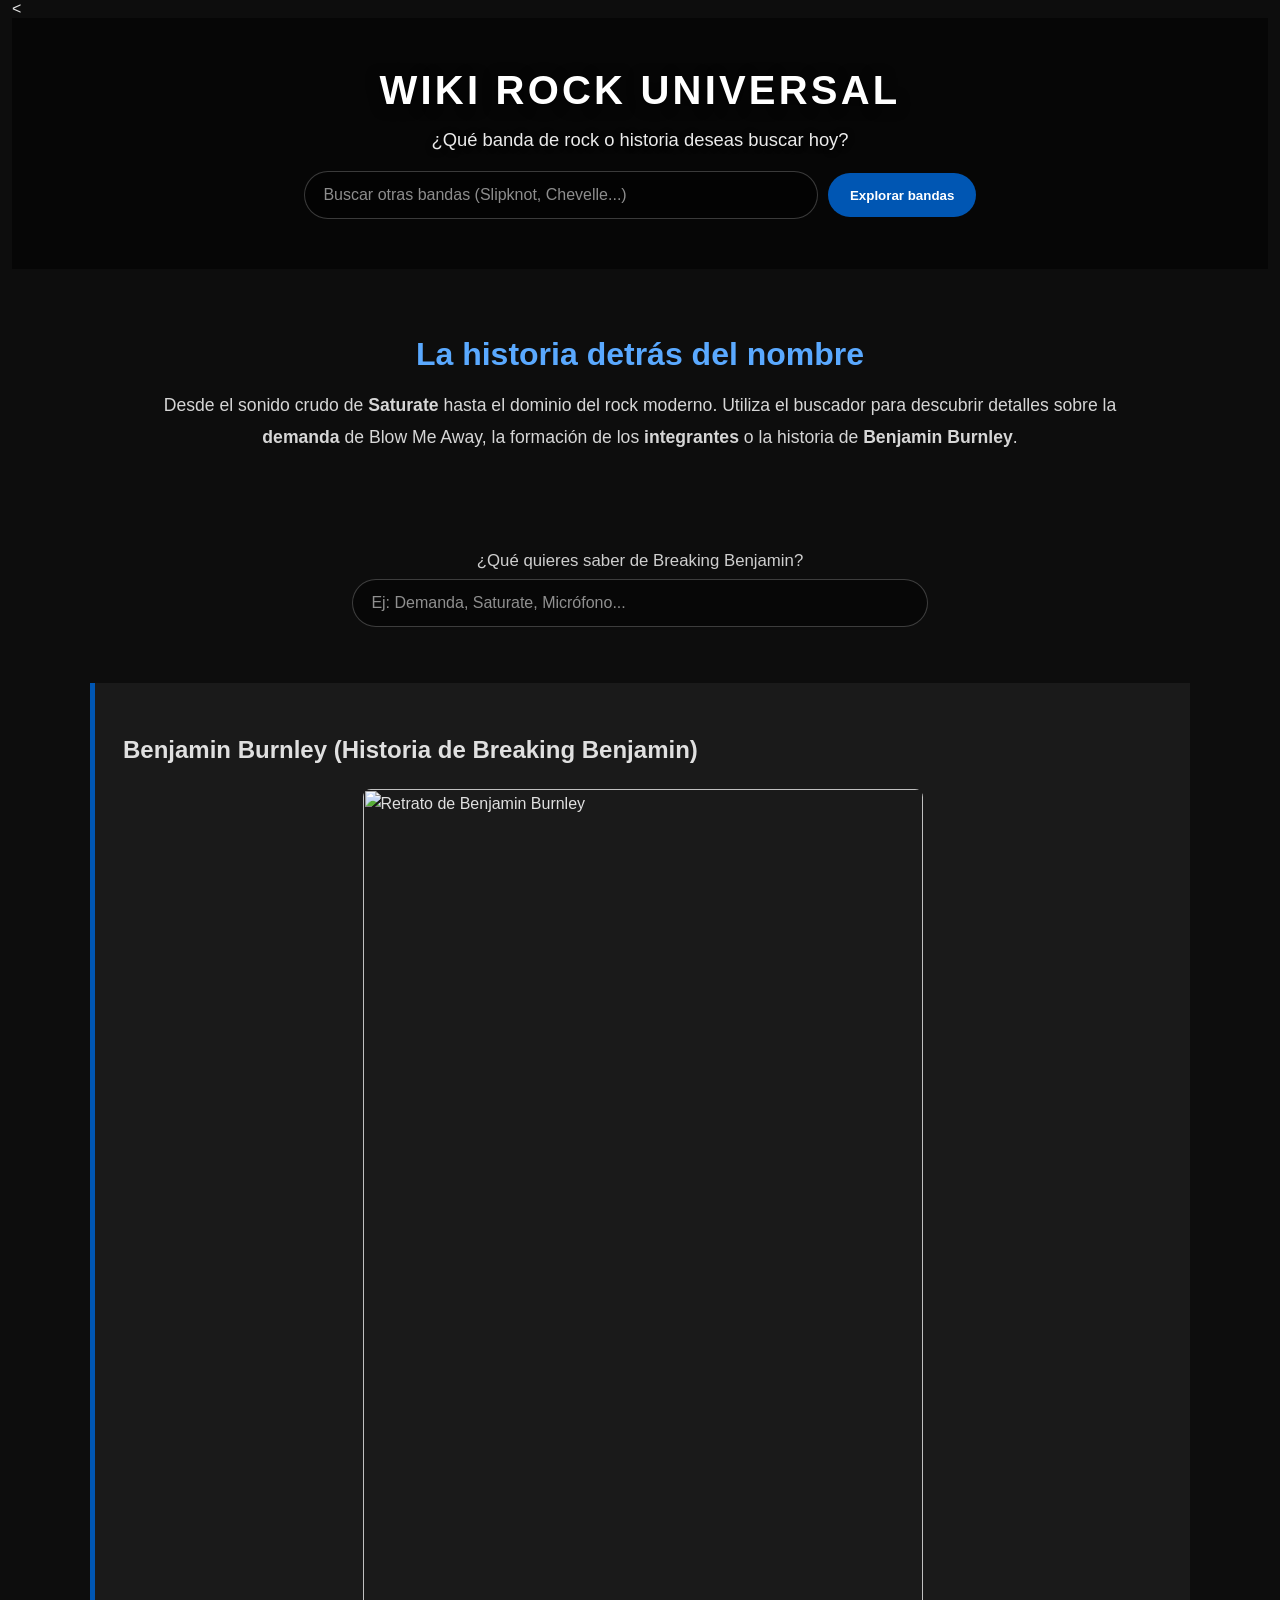
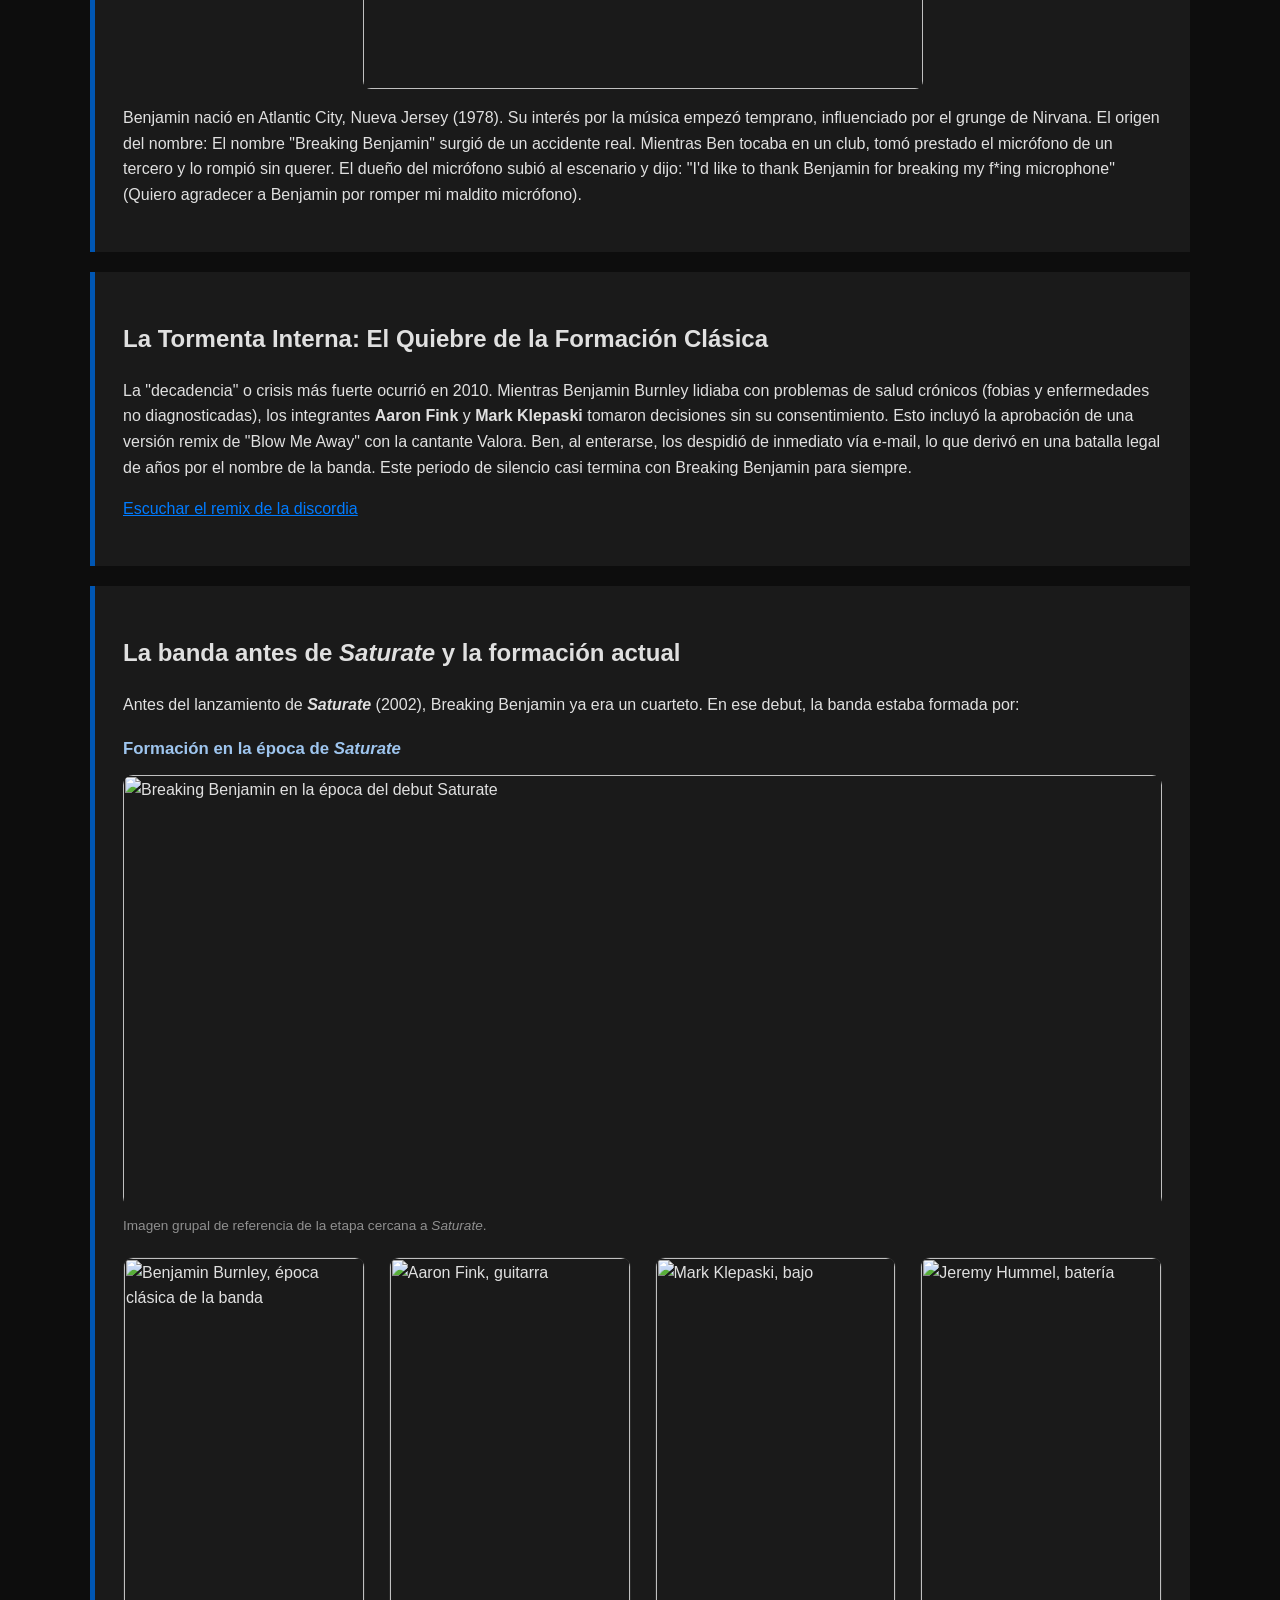
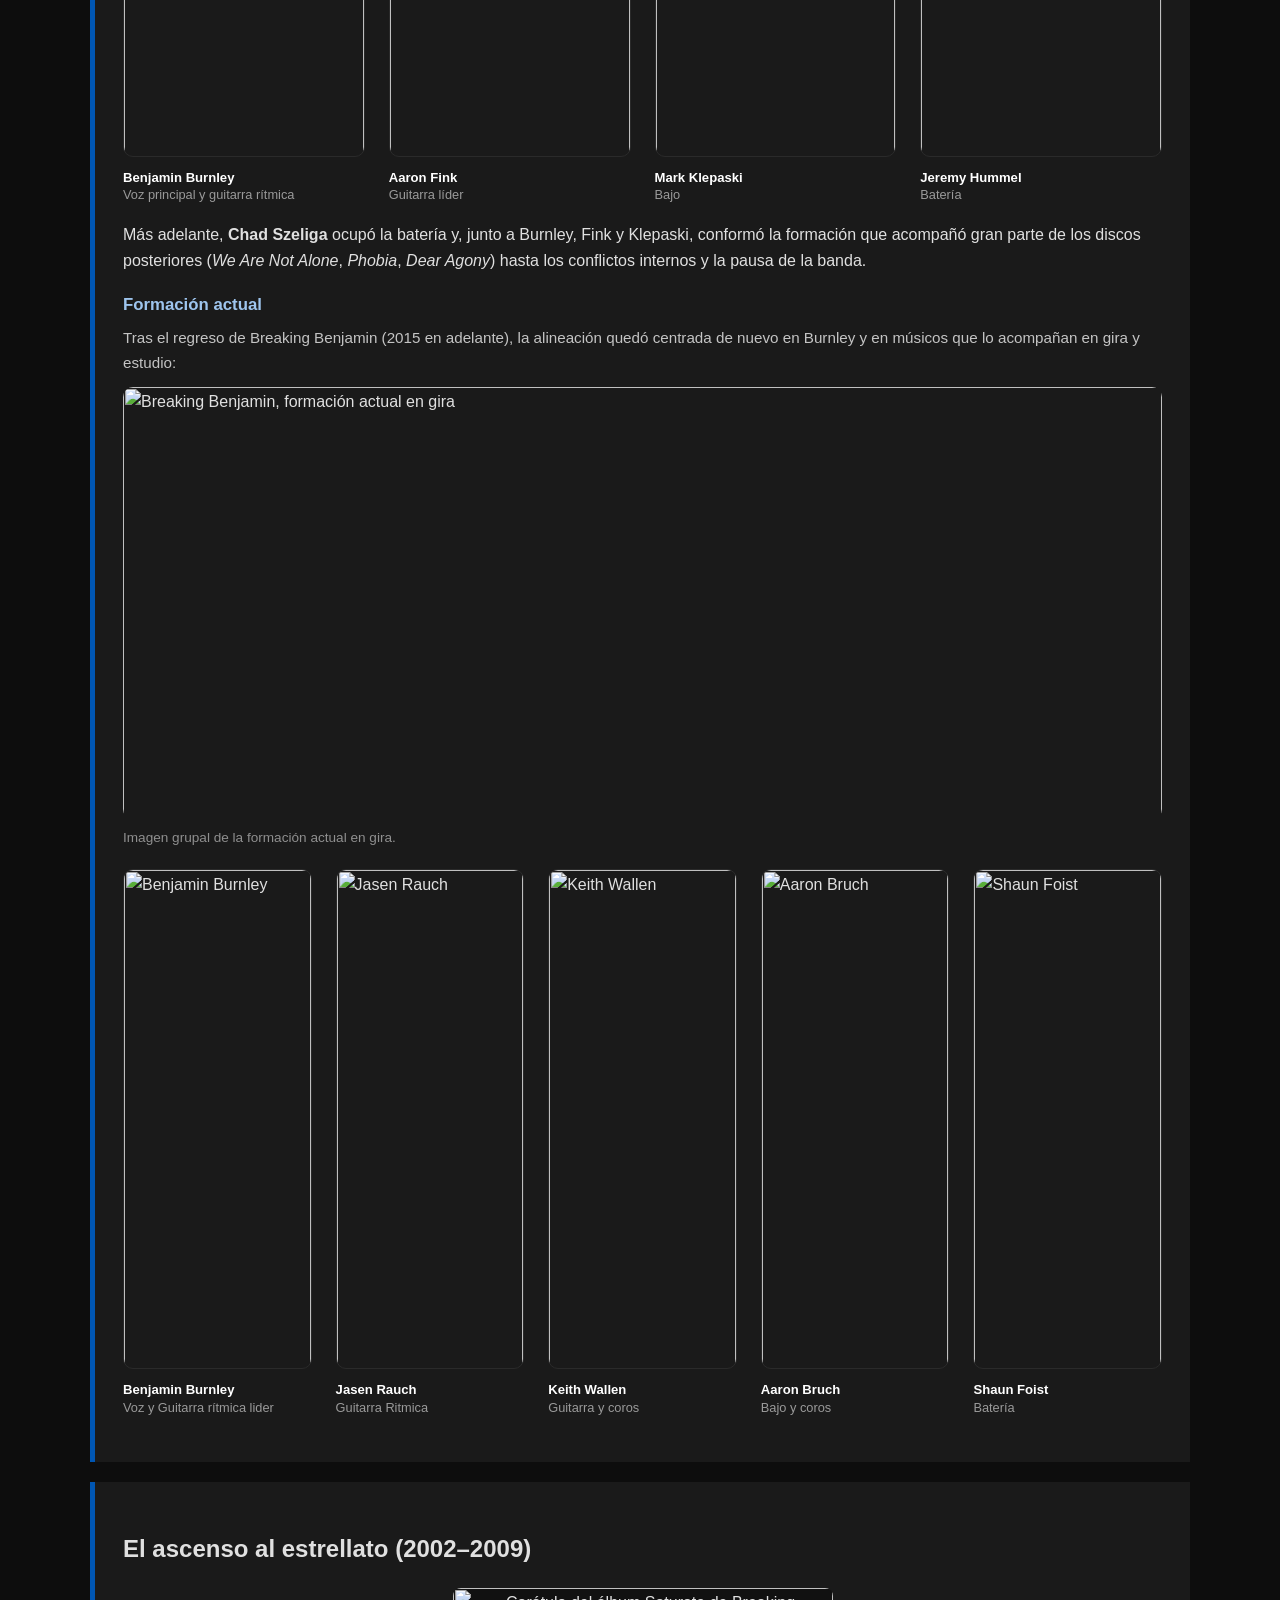
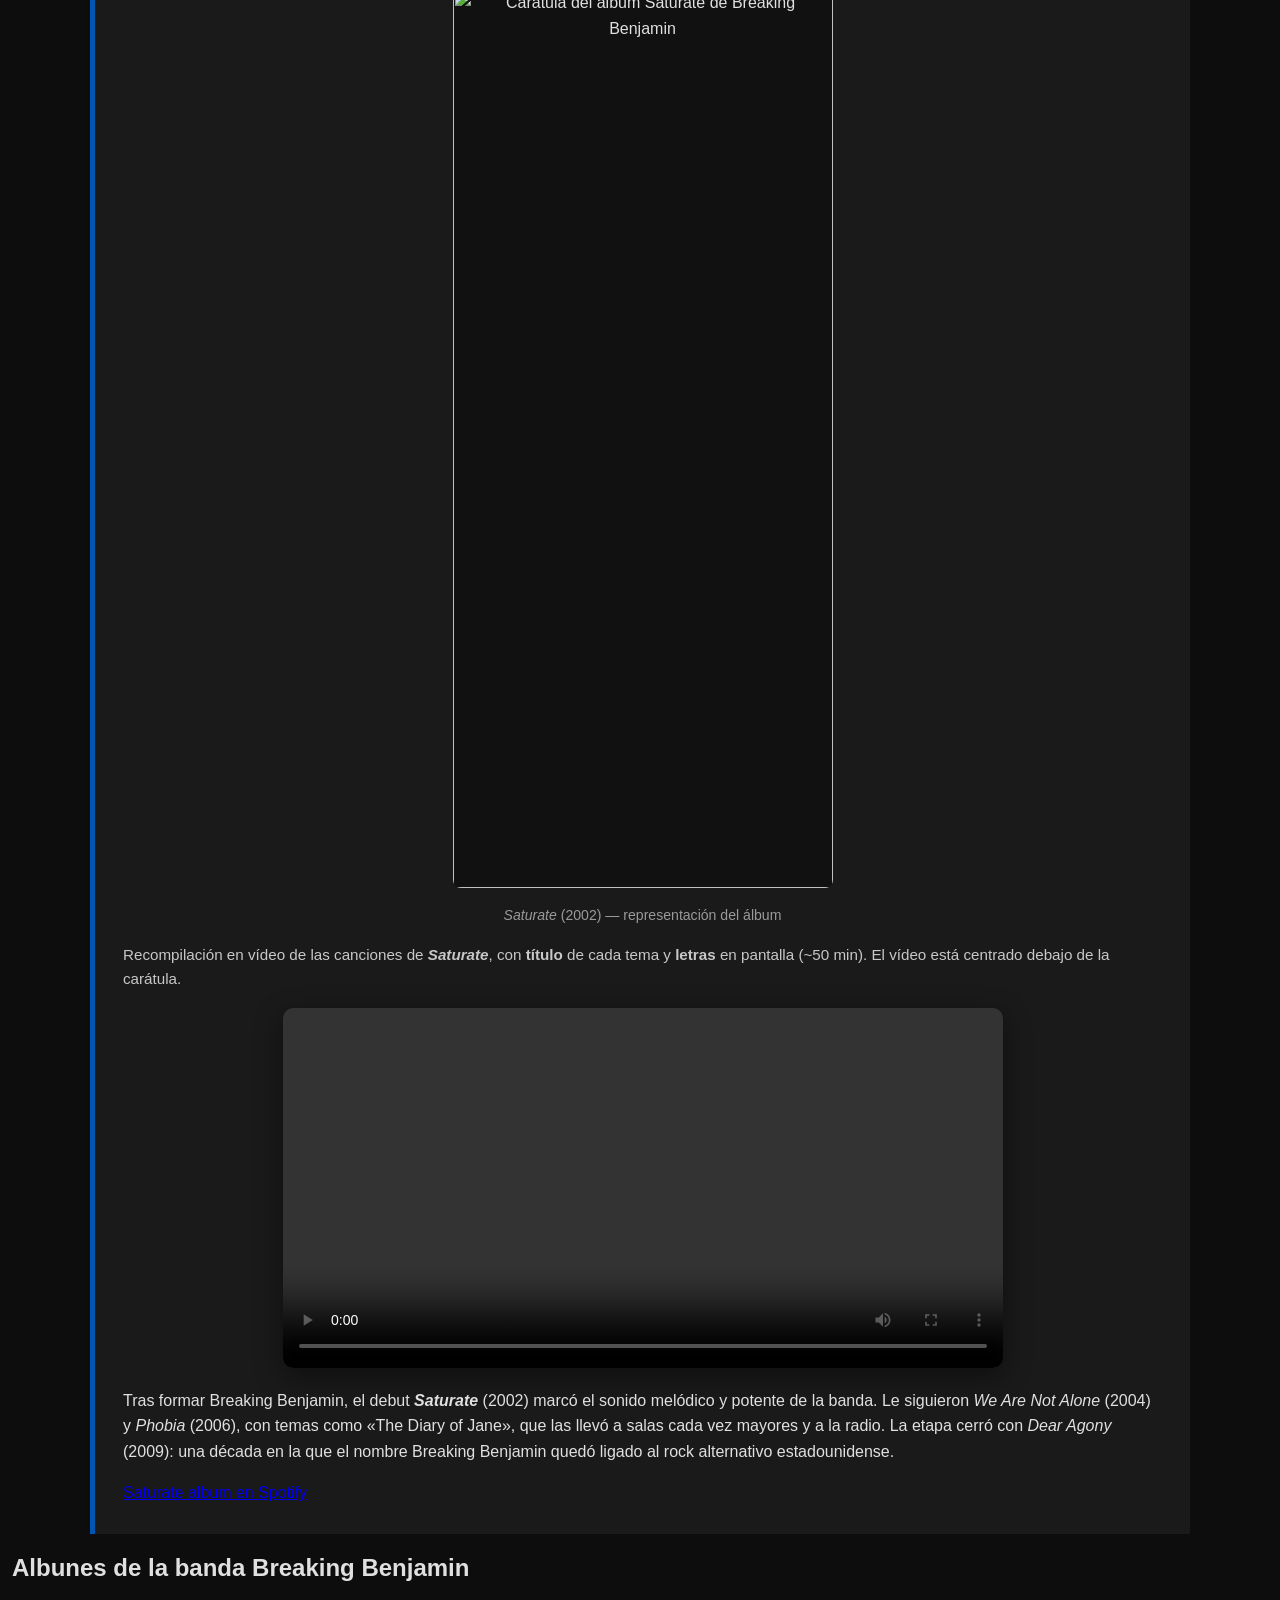
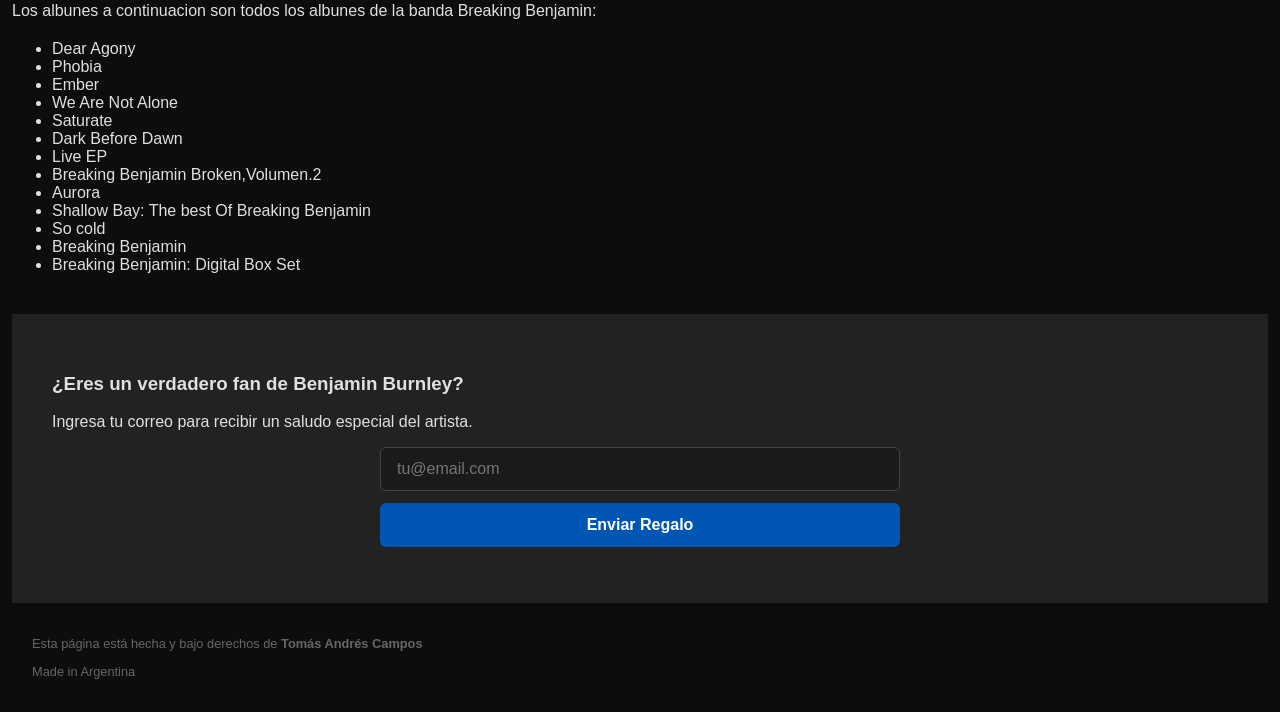
==== index.html @ 8d23ce5e "agregue un enlace a spotify para saturate album" ====
<html lang="es">
<head>
    <meta charset="UTF-8">
    <meta name="viewport" content="width=device-width, initial-scale=1.0">
    <title>Benjamin Burnley - Historia y biografía | Breaking Benjamin</title>
    <meta name="description" content="Descubre la vida, carrera y música de Benjamin Burnley, el líder de Breaking Benjamin. Biografía, álbumes y más.">
    <meta name="keywords" content="Breaking Benjamin, Benjamin Burnley, Rock, Historia, Música">
    <meta name="author" content="Tomás Andrés Campos">
    <meta property="og:title" content="Fans de Benjamin Burnley - Sitio no oficial">
    <meta property="og:description" content="Descubre la historia y música de Breaking Benjamin en este sitio hecho por fans.">
    <meta property="og:image" content="img/benjamin-burnley-epoca-clasica.jpg">
    <meta property="og:url" content="https://campostomas890-cmd.github.io/Breaking/">
    <meta property="og:type" content="website">
    <meta name="twitter:card" content="summary_large_image">
    <meta name="twitter:title" content="Benjamin Burnley Fan Site">
    <meta name="twitter:description" content="Todo sobre el líder de Breaking Benjamin.">
    <meta name="twitter:image" content="img/benjamin-burnley-epoca-clasica.jpg">
    <link rel="stylesheet" href="estilo.css">
</head>

<body>
    <
    <header class="hero-section">
        <div class="hero-content">
            <h1 class="hero-title">Wiki Rock Universal</h1>
            <p class="hero-tagline">¿Qué banda de rock o historia deseas buscar hoy?</p>
            <div class="search-box search-box--hero">
                <input type="search" id="globalSearch" placeholder="Buscar otras bandas (Slipknot, Chevelle...)" autocomplete="off">
                <button type="button" class="search-btn" id="globalSearchBtn">Explorar bandas</button>
            </div>
        </div>
    </header>

<main class="site-main">
    <div class="contenedor-principal">
        <div class="introduccion">
            <h2>La historia detrás del nombre</h2>
            <p>
            Desde el sonido crudo de <strong>Saturate</strong> hasta el dominio del rock moderno.
            Utiliza el buscador para descubrir detalles sobre la <strong>demanda</strong> de Blow Me Away,
            la formación de los <strong>integrantes</strong> o la historia de <strong>Benjamin Burnley</strong>.
            </p>
        </div>
    </div>

    <div class="contenedor-principal">
        <div class="local-search-container">
            <p class="local-search-label">¿Qué quieres saber de Breaking Benjamin?</p>
            <div class="search-box search-box--local">
                <input type="search" id="localSearch" placeholder="Ej: Demanda, Saturate, Micrófono..." autocomplete="off">
            </div>
        </div>
    </div>

    <div id="content">
        <section class="card" data-info="biografia Benjamin Burnley Funcion banda">
        <h2>Benjamin Burnley (Historia de Breaking Benjamin) </h2>
        <img src="img/benjamin-portrait.png" alt="Retrato de Benjamin Burnley" class="card-image" width="400" height="400">
        <p>Benjamin nació en Atlantic City, Nueva Jersey (1978). Su interés por la música empezó temprano, influenciado por el grunge de Nirvana.
            El origen del nombre: El nombre "Breaking Benjamin" surgió de un accidente real. Mientras Ben tocaba en un club, tomó prestado el micrófono de un tercero y lo rompió sin querer. El dueño del micrófono subió al escenario y dijo: "I'd like to thank Benjamin for breaking my f*ing microphone" (Quiero agradecer a Benjamin por romper mi maldito micrófono).</p>
    </section>

   
    <div class="Separacion_BB">
        <div class="card" data-info="decadencia problemas internos benjamin burnley despido mark klepaski aaron fink">
            <h2>La Tormenta Interna: El Quiebre de la Formación Clásica</h2>
            <p>
                La "decadencia" o crisis más fuerte ocurrió en 2010. Mientras Benjamin Burnley lidiaba con problemas de salud crónicos (fobias y enfermedades no diagnosticadas), los integrantes <strong>Aaron Fink</strong> y <strong>Mark Klepaski</strong> tomaron decisiones sin su consentimiento. 
                Esto incluyó la aprobación de una versión remix de "Blow Me Away" con la cantante Valora. Ben, al enterarse, los despidió de inmediato vía e-mail, lo que derivó en una batalla legal de años por el nombre de la banda. Este periodo de silencio casi termina con Breaking Benjamin para siempre.
            </p>
            <p>
                <a href="https://www.youtube.com/watch?v=0_n_K_n_n_I" target="_blank" style="color: #007bff; text-decoration: underline;">Escuchar el remix de la discordia</a>
            </p>
        </div>
    </div>

    <section class="card" data-info="Breaking Benjamin integrantes formacion Aaron Fink Mark Klepaski Jeremy Hummel Chad Szeliga Jasen Rauch Keith Wallen Aaron Bruch Shaun Foist banda">
        <h2>La banda antes de <em>Saturate</em> y la formación actual</h2>
        <p>Antes del lanzamiento de <strong><em>Saturate</em></strong> (2002), Breaking Benjamin ya era un cuarteto. En ese debut, la banda estaba formada por:</p>
        <div class="lineup-block">
            <h3>Formación en la época de <em>Saturate</em></h3>
            <figure class="lineup-band-photo">
                <img src="breaking-benjamin40872.jpg" alt="Breaking Benjamin en la época del debut Saturate" class="lineup-band-photo__img" width="1200" height="675">
                <figcaption class="lineup-band-photo__cap">Imagen grupal de referencia de la etapa cercana a <em>Saturate</em>.</figcaption>
            </figure>
            <div class="lineup-portrait-grid lineup-portrait-grid--classic" aria-label="Integrantes época Saturate">
                <figure class="lineup-person">
                    <img src="img/benjamin-burnley-epoca-nueva.jpg" alt="Benjamin Burnley, época clásica de la banda" class="lineup-person__img" width="400" height="500" loading="lazy">
                    <figcaption class="lineup-person__cap"><strong>Benjamin Burnley</strong><span>Voz principal y guitarra rítmica</span></figcaption>
                </figure>
                <figure class="lineup-person">
                    <img src="img/aaron-fink.jpg" alt="Aaron Fink, guitarra" class="lineup-person__img" width="400" height="500" loading="lazy">
                    <figcaption class="lineup-person__cap"><strong>Aaron Fink</strong><span>Guitarra líder</span></figcaption>
                </figure>
                <figure class="lineup-person">
                    <img src="img/mark-klepaski.jpg" alt="Mark Klepaski, bajo" class="lineup-person__img" width="400" height="500" loading="lazy">
                    <figcaption class="lineup-person__cap"><strong>Mark Klepaski</strong><span>Bajo</span></figcaption>
                </figure>
                <figure class="lineup-person">
                    <img src="img/jeremy-hummel.png" alt="Jeremy Hummel, batería" class="lineup-person__img" width="400" height="500" loading="lazy">
                    <figcaption class="lineup-person__cap"><strong>Jeremy Hummel</strong><span>Batería</span></figcaption>
                </figure>
            </div>
        </div>

        <p>Más adelante, <strong>Chad Szeliga</strong> ocupó la batería y, junto a Burnley, Fink y Klepaski, conformó la formación que acompañó gran parte de los discos posteriores (<em>We Are Not Alone</em>, <em>Phobia</em>, <em>Dear Agony</em>) hasta los conflictos internos y la pausa de la banda.</p>

        <div class="lineup-block">

            <h3>Formación actual</h3> <p class="lineup-note">Tras el regreso de Breaking Benjamin (2015 en adelante), la alineación quedó centrada de nuevo en Burnley y en músicos que lo acompañan en gira y estudio:</p>

            <figure class="lineup-band-photo">
                <img src="img/lineup-formacion-actual.jpg" alt="Breaking Benjamin, formación actual en gira" class="lineup-band-photo__img" width="1200" height="800">
                <figcaption class="lineup-band-photo__cap">Imagen grupal de la formación actual en gira.</figcaption>
            </figure>

            <div class="lineup-portrait-grid lineup-portrait-grid--classic" aria-label="Integrantes formación actual">
    
                <figure class="lineup-person">
                    <img src="guitarra.jpg" alt="Benjamin Burnley" class="lineup-person__img lineup-person__img--pos-ben" width="400" height="500" loading="lazy">
                    <figcaption class="lineup-person__cap"><strong>Benjamin Burnley </strong><span>Voz y Guitarra rítmica lider</span></figcaption>
                </figure>
            
                <figure class="lineup-person">
                    <img src="licensed-image.jpg" alt="Jasen Rauch" class="lineup-person__img lineup-person__img--pos-15" width="400" height="500" loading="lazy">
                    <figcaption class="lineup-person__cap"><strong>Jasen Rauch</strong><span>Guitarra Ritmica</span></figcaption>
                </figure>
            
                <figure class="lineup-person">
                    <img src="img/Keith-Wallen.jpg" alt="Keith Wallen" class="lineup-person__img lineup-person__img--pos-45" width="400" height="500" loading="lazy">
                    <figcaption class="lineup-person__cap"><strong>Keith Wallen</strong><span>Guitarra y coros</span></figcaption>
                </figure>
            
                <figure class="lineup-person">
                    <img src="img/2016_RiP_Breaking_Benjamin_-_Aaron_Bruch_-_by_2eight_-_8SC8606.jpg" alt="Aaron Bruch" class="lineup-person__img lineup-person__img--pos-62" width="400" height="500" loading="lazy">
                    <figcaption class="lineup-person__cap"><strong>Aaron Bruch</strong><span>Bajo y coros</span></figcaption>
                </figure>
            
                <figure class="lineup-person">
                    <img src="img/licensed-image.jpg" alt="Shaun Foist" class="lineup-person__img lineup-person__img--pos-85" width="400" height="500" loading="lazy">
                    <figcaption class="lineup-person__cap"><strong>Shaun Foist</strong><span>Batería</span></figcaption>
                </figure>
            
            </div>
        </div>
    </section>
    <section class="card" data-info="Breaking Benjamin Saturate 2002 2009 Phobia We Are Not Alone Dear Agony estrellato video album letras canciones recompilacion">
        <h2>El ascenso al estrellato (2002–2009)</h2>
        <figure class="album-cover-wrap">
            <img src="img/Breaking_benjamin_saturate.jpg" alt="Carátula del álbum Saturate de Breaking Benjamin" class="card-image card-image--album" width="500" height="500">
            <figcaption class="album-cover-caption"><em>Saturate</em> (2002) — representación del álbum</figcaption>
        </figure>
        <p class="album-video-intro" id="saturate-video-desc">Recompilación en vídeo de las canciones de <strong><em>Saturate</em></strong>, con <strong>título</strong> de cada tema y <strong>letras</strong> en pantalla (~50&nbsp;min). El vídeo está centrado debajo de la carátula.</p>
        <div class="album-player">
            <video class="album-player__video" controls playsinline preload="metadata" aria-describedby="saturate-video-desc" title="Saturate: recompilación con títulos y letras">
                <source src="video/saturate-album.mp4" type="video/mp4">
                 Podés descargar el archivo desde la carpeta <code>video</code>.
            </video>
        </div>
        <p>Tras formar Breaking Benjamin, el debut <strong><em>Saturate</em></strong> (2002) marcó el sonido melódico y potente de la banda. Le siguieron <em>We Are Not Alone</em> (2004) y <em>Phobia</em> (2006), con temas como «The Diary of Jane», que las llevó a salas cada vez mayores y a la radio. La etapa cerró con <em>Dear Agony</em> (2009): una década en la que el nombre Breaking Benjamin quedó ligado al rock alternativo estadounidense.</p>
        <a href="https://open.spotify.com/album/1yJqr0efi39dFYC1GkA1aI">Saturate album en Spotify </a>
    </section>
    </div>

    <section class="album">
   <div class="algunas_canciones">
    
    <h1>Albunes de la banda Breaking Benjamin</h1>

    <p>Los albunes a continuacion son todos los albunes de la banda Breaking Benjamin:</p>
    <div class="Lista_albunes">
    <ul>
        <li>Dear Agony</li>
        <li>Phobia</li>
        <li>Ember</li>
        <li>We Are Not Alone</li>
        <li>Saturate</li>
        <li>Dark Before Dawn</li>
        <li>Live EP</li>
        <li>Breaking Benjamin Broken,Volumen.2</li>
        <li>Aurora</li>
        <li>Shallow Bay: The best Of Breaking Benjamin</li>
        <li>So cold</li>
        <li>Breaking Benjamin</li>
        <li>Breaking Benjamin: Digital Box Set</li>
    </ul>

   </div>

   </div>

    </section>

<section class="fan-zone">
    <h3>¿Eres un verdadero fan de Benjamin Burnley?</h3>
    <p>Ingresa tu correo para recibir un saludo especial del artista.</p>
    <form id="emailForm">
    <input type="email" id="userEmail" placeholder="tu@email.com">
    <button type="submit">Enviar Regalo</button>
   </form>
</section>
</main>
<footer>
<p>Esta página está hecha y bajo derechos de <strong>Tomás Andrés Campos</strong></p>
<p>Made in Argentina</p>
</footer>
<script src="script.js"></script>
</body>
</html>
---- estilo.css ----
/*=================
SECTION HERO (PRINCIPAL)
===================*/
.site-main {
    font-family: 'Segoe UI', Tahoma, Geneva, Verdana, sans-serif;
    text-transform: none;
    letter-spacing: normal;
    color: #e0e0e0;
}

.contenedor-principal {
    text-align: center;
    padding: 40px 20px;
    max-width: 1000px;
    margin: 0 auto;
}

.introduccion h2 {
    color: #5aa9ff;
    margin-bottom: 15px;
    font-size: 2rem;
    font-weight: 700;
    text-shadow: none;
    text-transform: none;
    letter-spacing: normal;
}

.introduccion p {
    font-size: 1.1rem;
    color: #d6d6d6;
    line-height: 1.8;
    text-shadow: none;
    text-transform: none;
    letter-spacing: normal;
}

.hero-content {
    display: flex;
    flex-direction: column;
    align-items: center;
    justify-content: center;
    text-align: center;
    width: 100%;
}

/* Estilo “wiki”: barra global + local unificadas */
.search-box {
    display: flex;
    flex-wrap: wrap;
    align-items: stretch;
    justify-content: center;
    gap: 0.65rem;
    width: 100%;
    max-width: min(42rem, 100%);
    margin: 1.25rem auto 0 auto;
}

.search-box--local {
    margin-top: 0.35rem;
}

#globalSearch,
#localSearch {
    flex: 1 1 14rem;
    min-width: 0;
    min-height: 48px;
    padding: 0.75rem 1.15rem;
    border-radius: 999px;
    border: 1px solid rgba(255, 255, 255, 0.22);
    background: rgba(0, 0, 0, 0.45);
    color: #f4f4f4;
    font-size: 1rem;
    outline: none;
    transition: border-color 0.2s ease, box-shadow 0.2s ease, background 0.2s ease;
}

#globalSearch::placeholder,
#localSearch::placeholder {
    color: rgba(255, 255, 255, 0.55);
}

#globalSearch:hover,
#localSearch:hover {
    border-color: rgba(255, 255, 255, 0.35);
    background: rgba(0, 0, 0, 0.55);
}

#globalSearch:focus,
#localSearch:focus {
    border-color: rgba(74, 158, 255, 0.85);
    box-shadow: 0 0 0 3px rgba(0, 86, 179, 0.35);
}

.search-box--hero .search-btn {
    border-radius: 999px;
    padding: 0.75rem 1.35rem;
    align-self: center;
}

.search-box--hero {
    align-items: center;
}

.local-search-container {
    max-width: min(36rem, 100%);
    margin-inline: auto;
}

.local-search-label {
    margin: 0 0 0.5rem 0;
    font-size: 1.05rem;
    color: #cfcfcf;
    text-shadow: none;
    text-transform: none;
    letter-spacing: normal;
}

/* Solo el título del hero lleva estilo marcado; sin brillo neón en el resto */
.hero-section {
    color: #fff;
}

.hero-section .hero-title {
    font-family: 'Arial Black', 'Arial Bold', Gadget, sans-serif;
    text-transform: uppercase;
    letter-spacing: 0.08em;
    color: #fff;
    text-shadow: 0 2px 14px rgba(0, 0, 0, 0.75);
}

.hero-section .hero-tagline {
    font-family: 'Segoe UI', Tahoma, Geneva, Verdana, sans-serif;
    text-transform: none;
    letter-spacing: normal;
    font-size: clamp(1rem, 2.5vw, 1.15rem);
    font-weight: 500;
    color: rgba(255, 255, 255, 0.92);
    text-shadow: 0 1px 6px rgba(0, 0, 0, 0.65);
    max-width: 36rem;
    margin: 0;
}

/* Tarjetas: lectura normal (sin resplandor heredado) */
#content .card h2,
#content .card p,
#content .card h3 {
    text-shadow: none;
    text-transform: none;
    letter-spacing: normal;
}

/*==================
TARJETAS DE HISTORIA
====================*/

*,
*::before,
*::after {
    box-sizing: border-box;
}

html {
    -webkit-text-size-adjust: 100%;
    text-size-adjust: 100%;
}

body {
    background-color: #0d0d0d;
    color: #e0e0e0;
    font-family: 'Segoe UI', tahoma, Geneva, Verdana, sans-serif;
    margin: 0;
    padding-inline: max(12px, env(safe-area-inset-left)) max(12px, env(safe-area-inset-right));
}

header{
    padding: clamp(28px, 6vw, 50px) clamp(14px, 4vw, 20px);
    background: linear-gradient(rgba(0,0,0,0.55), rgba(0,0,0,0.55)), url('img/benjamin-live.png') center top / cover no-repeat;
    background-size: cover;
    color: #f0f0f0;
}

header.hero-section .hero-title {
    margin: 0 0 1rem 0;
    font-size: clamp(1.75rem, 4vw, 2.5rem);
}

.search-container {
    display: flex;
    flex-wrap: wrap;
    align-items: center;
    gap: 0.5rem 0.75rem;
    max-width: min(52rem, 100%);
}

.search-container input[type="search"] {
    flex: 1 1 12rem;
    min-width: 0;
    min-height: 44px;
    padding: 0.65rem 0.85rem;
    border-radius: 6px;
    border: 1px solid rgba(255,255,255,0.2);
    background: rgba(0,0,0,0.45);
    color: #f0f0f0;
}

.search-container input[type="search"]::placeholder {
    color: rgba(255,255,255,0.55);
}

.search-btn {
    flex: 0 0 auto;
    min-height: 44px;
    min-width: 44px;
    padding: 0.65rem 1.1rem;
    border-radius: 6px;
    border: none;
    background: #0056b3;
    color: #fff;
    font-weight: 600;
    cursor: pointer;
}

.search-btn:hover {
    background: #004494;
}

.visually-hidden {
    position: absolute;
    width: 1px;
    height: 1px;
    padding: 0;
    margin: -1px;
    overflow: hidden;
    clip: rect(0, 0, 0, 0);
    white-space: nowrap;
    border: 0;
}

.card{
    background-color: #1a1a1a;
    margin: 16px auto 20px;
    padding: clamp(18px, 3vw, 28px);
    width: min(96%, 1100px);
    max-width: 1100px;
    border-left: 5px solid #0056b3;
    line-height: 1.6;
    transition: 0.3s;
}

.card:hover {
    transform: translateY(-4px);
    border-left-color: #4a9eff;
    box-shadow: 0 12px 28px rgba(0, 0, 0, 0.35);
}

.card-image {
    display: block;
    width: 100%;
    max-width: min(560px, 100%);
    height: auto;
    margin: 1rem auto;
    border-radius: 8px;
    object-fit: cover;
}

/* Portadas de álbum (cuadradas); evita recortar la carátula */
.card-image--album {
    max-width: min(380px, 100%);
    object-fit: contain;
    background: #111;
}

.lineup-block {
    margin: 1.15rem 0;
}

.lineup-block h3 {
    font-size: 1.05rem;
    font-weight: 600;
    color: #9ec5ee;
    margin: 0 0 0.5rem 0;
}

.lineup-note {
    margin: 0 0 0.6rem 0;
    font-size: 0.95rem;
    color: #c4c4c4;
}

.lineup-list {
    margin: 0;
    padding-left: 1.25rem;
}

.lineup-list li {
    margin: 0.4rem 0;
    line-height: 1.45;
}

.lineup-band-photo {
    margin: 0.75rem 0 1.25rem 0;
}

.lineup-band-photo__img {
    display: block;
    width: 100%;
    max-height: min(48vh, 460px);
    object-fit: cover;
    border-radius: 10px;
}

.lineup-band-photo__cap {
    margin: 0.5rem 0 0 0;
    font-size: 0.85rem;
    color: #8f8f8f;
}

.lineup-portrait-grid {
    display: grid;
    grid-template-columns: repeat(auto-fill, minmax(150px, 1fr));
    gap: 1.1rem;
    margin-top: 1rem;
}
/* Formación clásica: usa casi todo el ancho de la tarjeta, con buen espacio entre fotos */
/* --- BLOQUE DE INTEGRANTES CORREGIDO --- */

/* --- BLOQUE DE INTEGRANTES CORREGIDO --- */

.lineup-portrait-grid--classic {
    display: grid;
    /* auto-fit hace que los 5 integrantes se acomoden solos en una fila si hay espacio */
    grid-template-columns: repeat(auto-fit, minmax(160px, 1fr));
    gap: 1.5rem;
    width: 100%;
    margin-top: 1.25rem;
}

.lineup-person {
    display: flex;
    flex-direction: column;
    margin: 0;
}

.lineup-person__img {
    width: 100%;
    /* Esto hace que todas las fotos sean rectángulos verticales iguales */
    aspect-ratio: 3 / 4; 
    object-fit: cover;
    border-radius: 10px;
    border: 1px solid #2a2a2a;
    display: block;
}

/* Clases de posición para centrar los rostros según la foto */
.lineup-person__img--pos-15 { object-position: 39.1% center; }
.lineup-person__img--pos-45 { object-position: 35% center; }
.lineup-person__img--pos-62 { object-position: 42% center; }
.lineup-person__img--pos-85 { object-position: 45% center; }
.lineup-person__img--pos-ben {
    /* para mover la imagen */
    object-position: 30.9% center;
}

.lineup-person__cap {
    margin-top: 0.75rem;
    font-size: 0.82rem;
    line-height: 1.35;
    color: #d0d0d0;
}

/* Limpieza total del strong (quitamos lo que parecía una imagen) */
.lineup-person__cap strong {
    display: block;
    font-weight: 600;
    color: #fff;
    border: none;
    border-radius: 0;
    aspect-ratio: auto;
}

.lineup-person__cap span {
    display: block;
    font-weight: 400;
    color: #9a9a9a;
    font-size: 0.8rem;
}

.album-cover-wrap {
    margin: 0.5rem 0 1rem 0;
    text-align: center;
}

.album-cover-wrap .card-image {
    margin-left: auto;
    margin-right: auto;
}

.album-cover-caption {
    margin: 0.6rem 0 0 0;
    font-size: 0.88rem;
    color: #9a9a9a;
}

.album-video-intro {
    margin: 0 0 0.75rem 0;
    color: #c8c8c8;
    font-size: 0.95rem;
}

/* Reproductor centrado; un poco más ancho en pantallas grandes */
.album-player {
    margin: 1rem auto 1.25rem auto;
    max-width: min(720px, 100%);
    width: min(92%, 720px);
    border-radius: 10px;
    overflow: hidden;
    background: #0d0d0d;
    box-shadow: 0 8px 28px rgba(0, 0, 0, 0.45);
}

.album-player__video {
    display: block;
    width: 100%;
    max-height: min(45vh, 420px);
}

.Lista_albunes {
    margin: 20px auto;
}

.fan-zone {
    background: #222;
    padding: clamp(24px, 5vw, 40px);
    margin-top: 40px;
}

.fan-zone form {
    display: flex;
    flex-direction: column;
    gap: 0.75rem;
    max-width: min(520px, 100%);
    margin-inline: auto;
}

.fan-zone input[type="email"],
.fan-zone button[type="submit"] {
    width: 100%;
    padding: 0.75rem 1rem;
    border-radius: 6px;
    font-size: 1rem;
}

.fan-zone input[type="email"] {
    border: 1px solid #444;
    background: #1a1a1a;
    color: #e0e0e0;
}

.fan-zone button[type="submit"] {
    min-height: 44px;
    border: none;
    background: #0056b3;
    color: #fff;
    font-weight: 600;
    cursor: pointer;
}

.fan-zone button[type="submit"]:hover {
    background: #004494;
}

footer {
    padding: 20px;
    font-size: 0.8em;
    color: #666;
}
@media(max-width:768px){
    body{
        padding:10px;/*Menos espacio en los bordes para ganar lugar*/
    }
    h1{
        font-size: 1.8rem;/*achicamos un poco los titulos que no cupen toda la pantalla*/
    }
    .algunas_canciones{
        padding:15px;/*ajustamos los contenedores azules*/
    }
    img{
        width: 100%;/*La imagen ocupa todo el ancho disponible*/
        height: auto;/*se ajusta el alutra automaticamente para no estirarse*/
        max-width: 400px;/*pero que no crezca demasiado si el celular es grande*/
    }
}
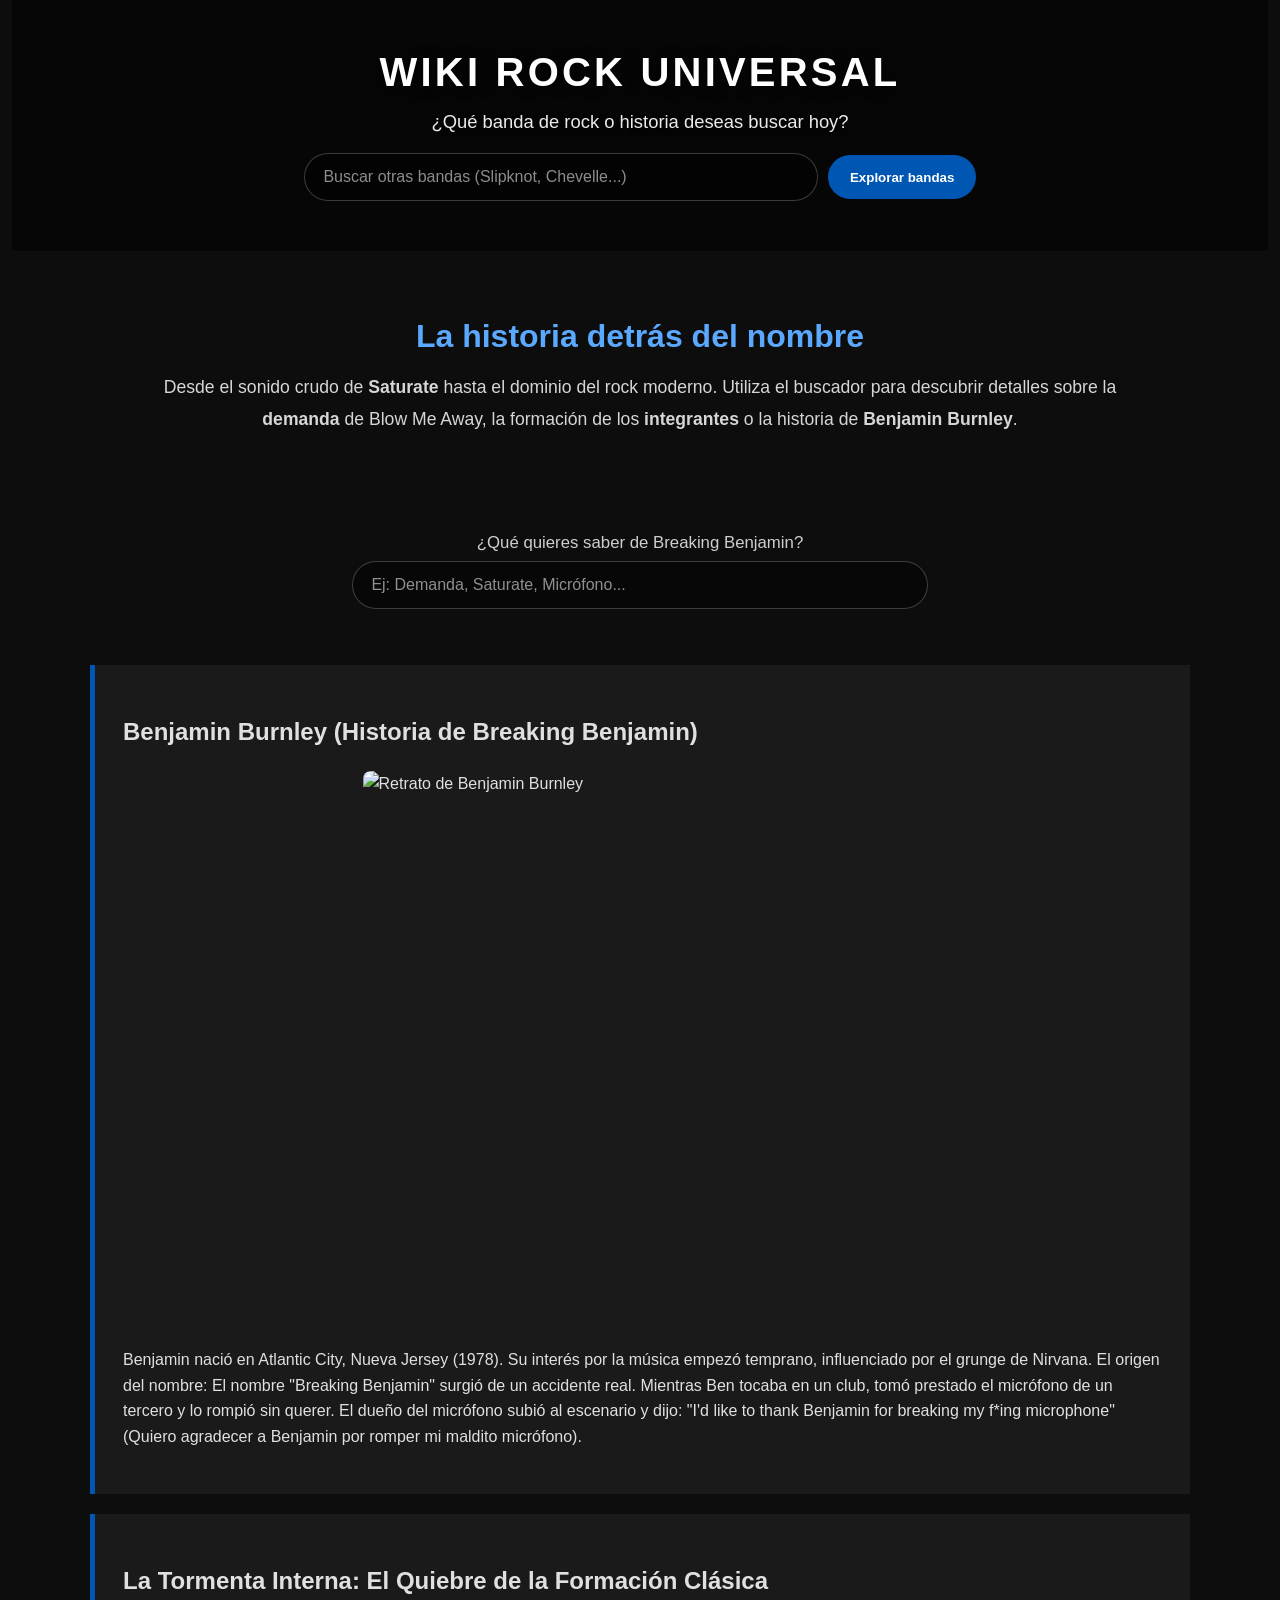
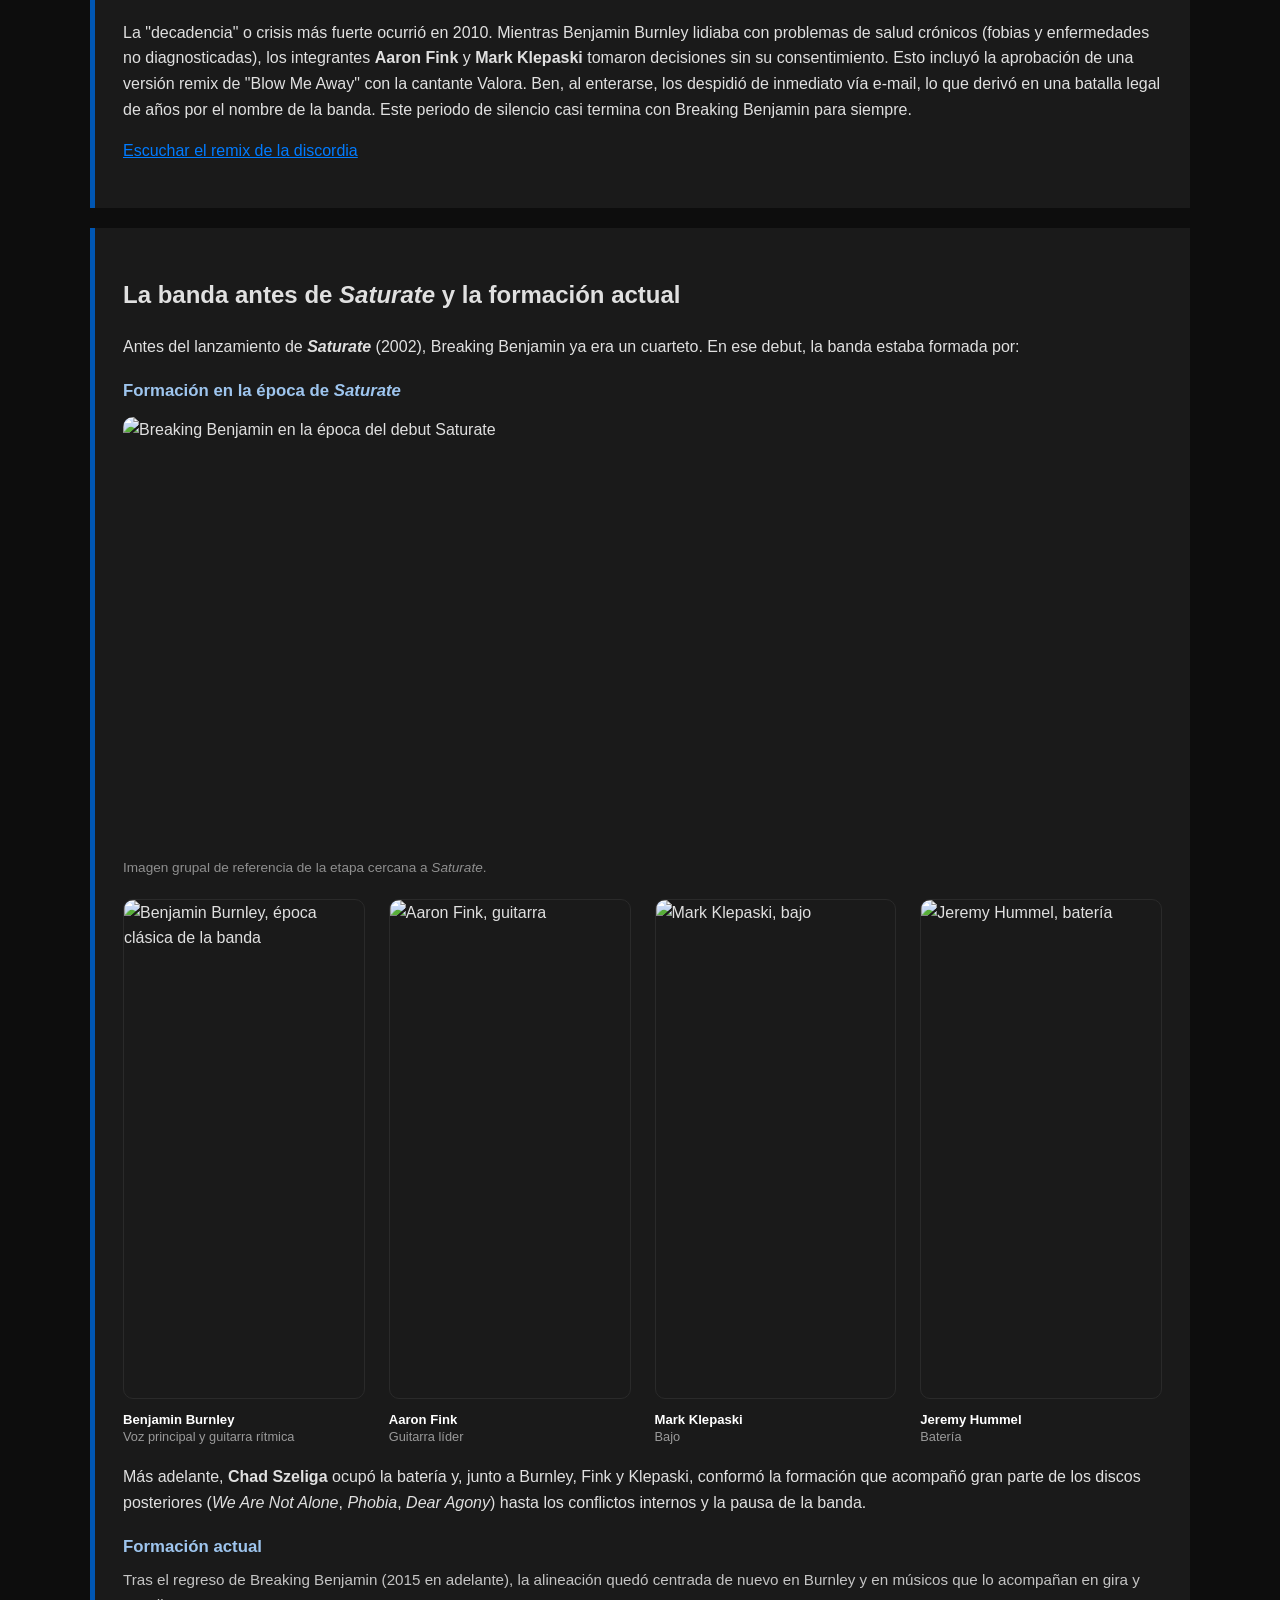
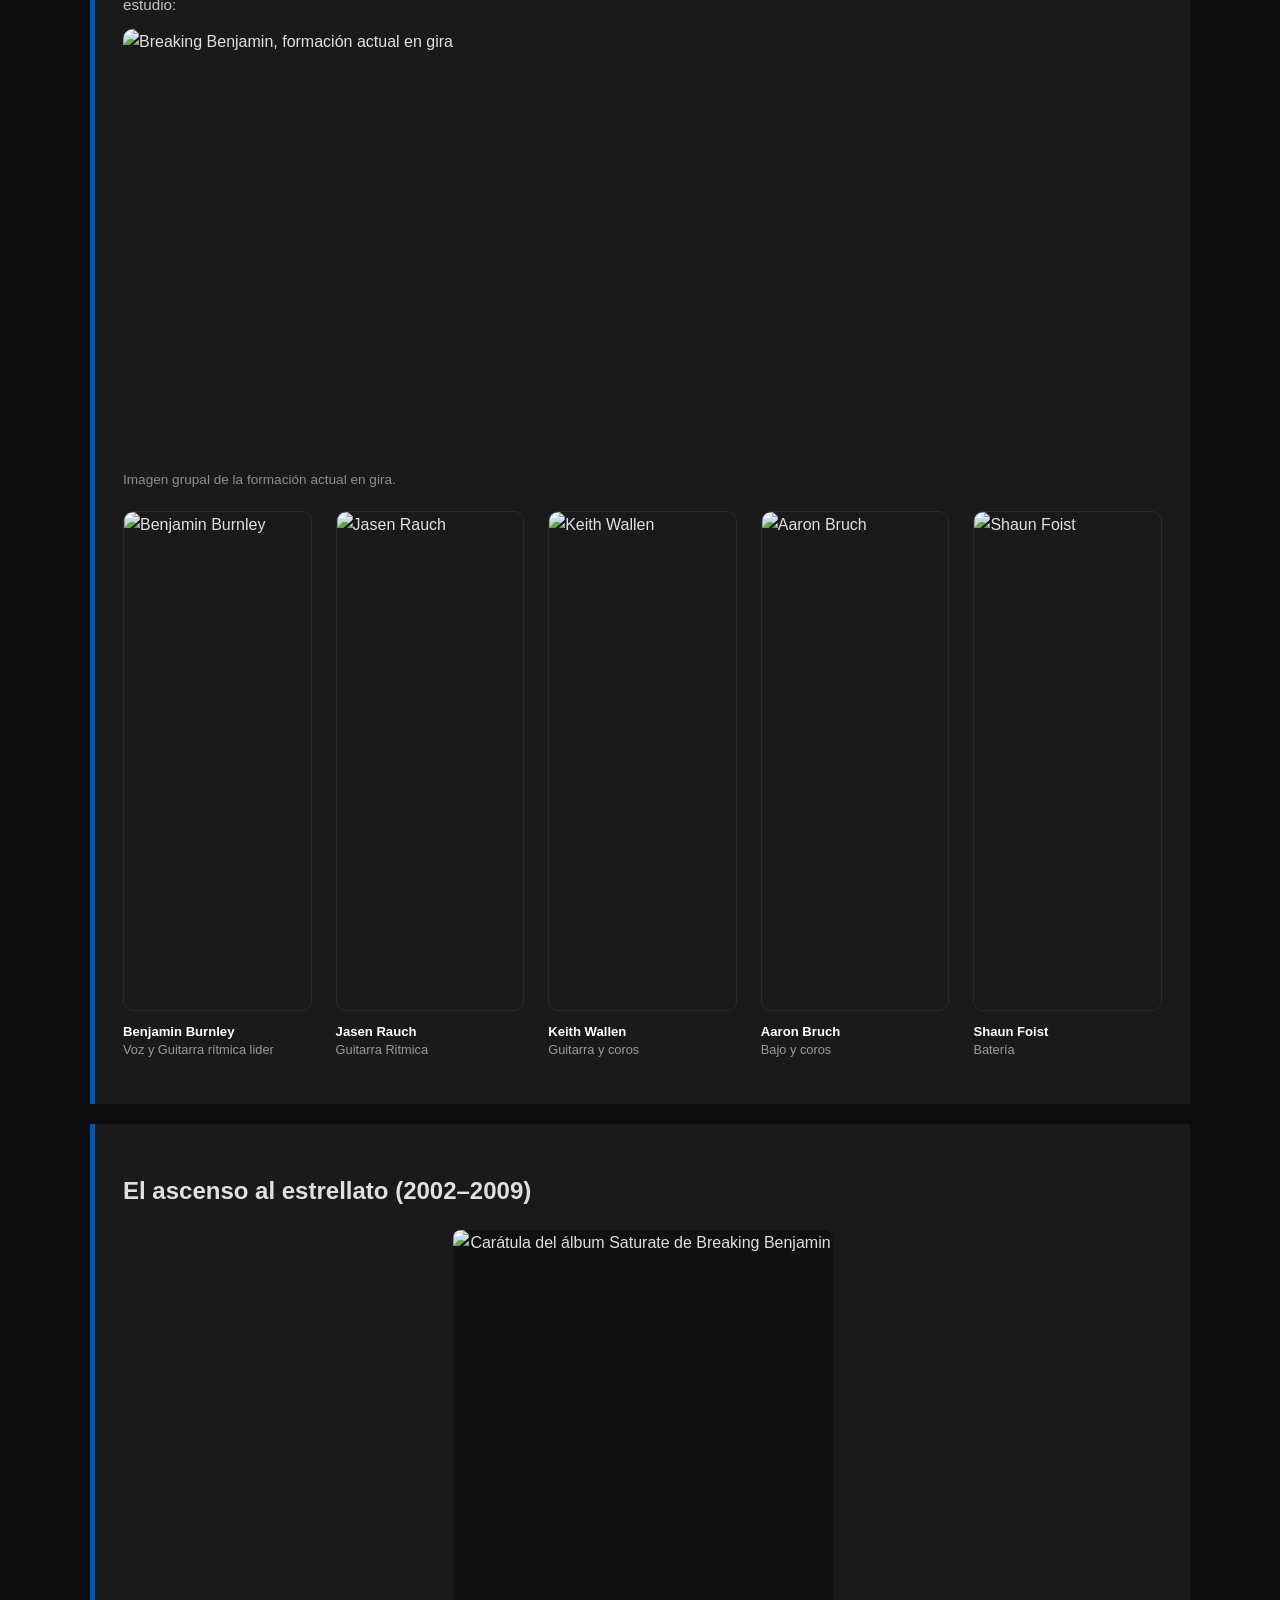
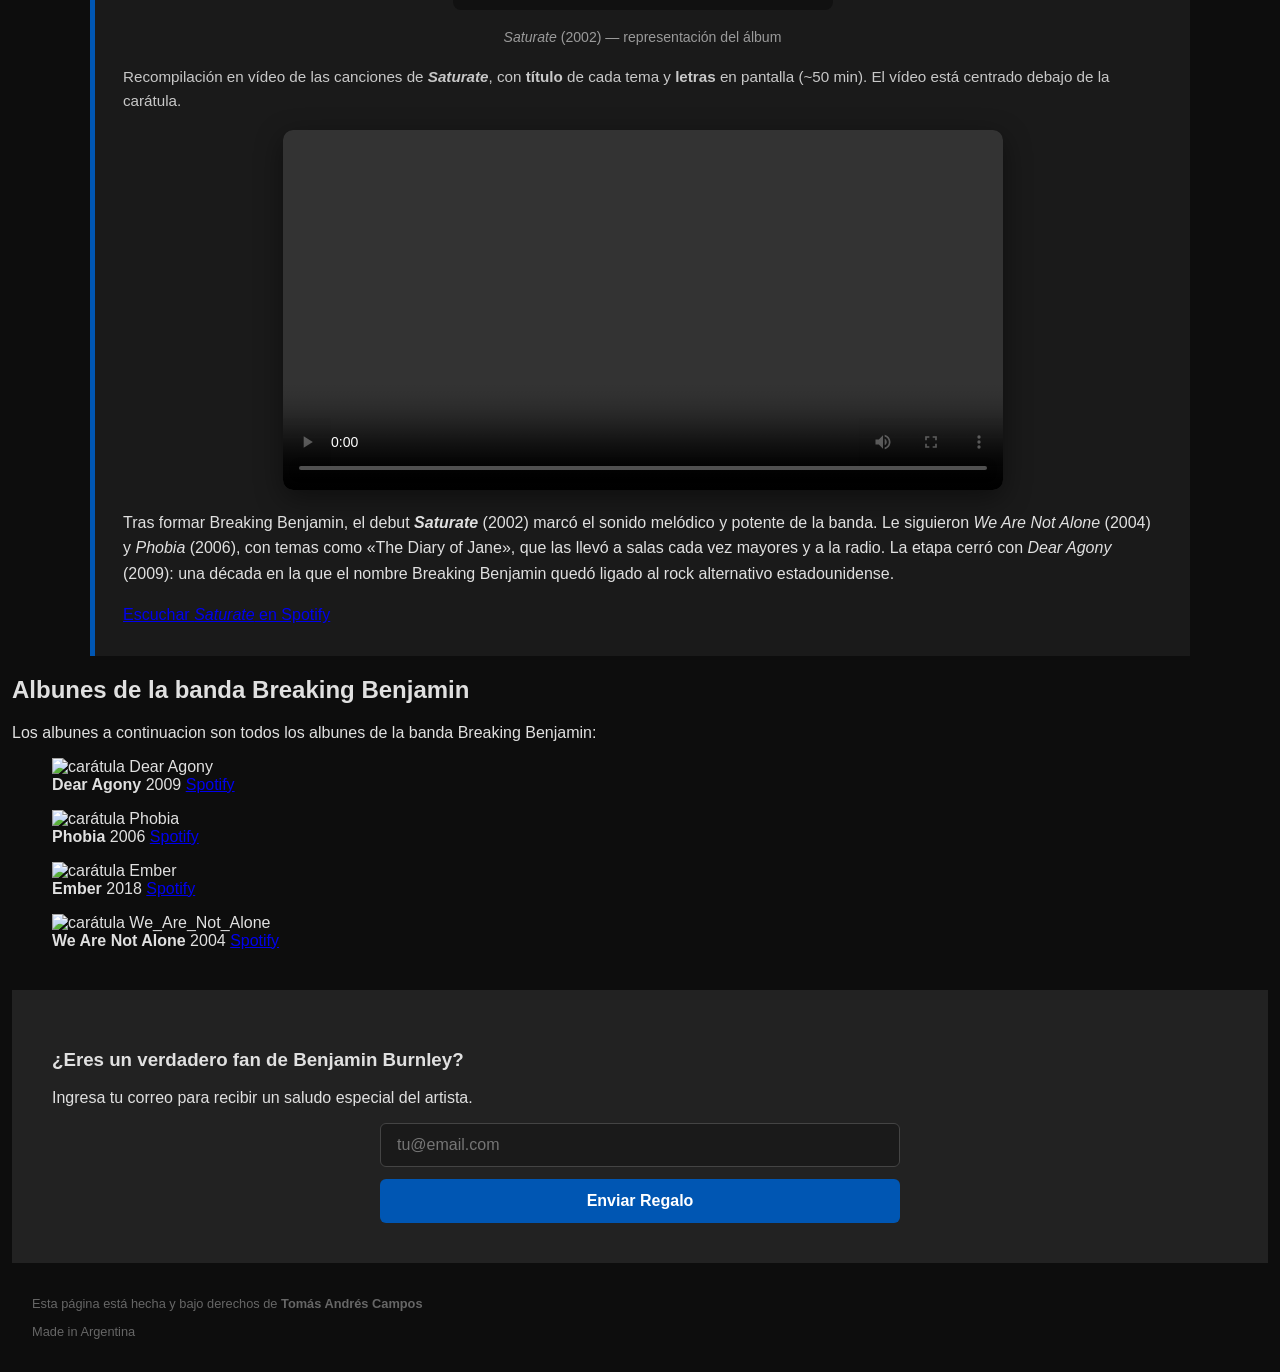
==== commit be772901: "modificacion de direccion de paginas , pagina principal apenas abra el link como cabezera" ====
--- a/index.html
+++ b/index.html
@@ -1,3 +1,4 @@
+<!DOCTYPE html>
 <html lang="es">
 <head>
     <meta charset="UTF-8">
@@ -6,7 +7,7 @@
     <meta name="description" content="Descubre la vida, carrera y música de Benjamin Burnley, el líder de Breaking Benjamin. Biografía, álbumes y más.">
     <meta name="keywords" content="Breaking Benjamin, Benjamin Burnley, Rock, Historia, Música">
     <meta name="author" content="Tomás Andrés Campos">
-    <meta property="og:title" content="Fans de Benjamin Burnley - Sitio no oficial">
+    <meta property="og:title" content="Fans de Benjamin Burnley - Sitio oficial">
     <meta property="og:description" content="Descubre la historia y música de Breaking Benjamin en este sitio hecho por fans.">
     <meta property="og:image" content="img/benjamin-burnley-epoca-clasica.jpg">
     <meta property="og:url" content="https://campostomas890-cmd.github.io/Breaking/">
@@ -19,7 +20,7 @@
 </head>
 
 <body>
-    <
+    
     <header class="hero-section">
         <div class="hero-content">
             <h1 class="hero-title">Wiki Rock Universal</h1>
@@ -158,7 +159,15 @@
             </video>
         </div>
         <p>Tras formar Breaking Benjamin, el debut <strong><em>Saturate</em></strong> (2002) marcó el sonido melódico y potente de la banda. Le siguieron <em>We Are Not Alone</em> (2004) y <em>Phobia</em> (2006), con temas como «The Diary of Jane», que las llevó a salas cada vez mayores y a la radio. La etapa cerró con <em>Dear Agony</em> (2009): una década en la que el nombre Breaking Benjamin quedó ligado al rock alternativo estadounidense.</p>
-        <a href="https://open.spotify.com/album/1yJqr0efi39dFYC1GkA1aI">Saturate album en Spotify </a>
+
+        <div class="enlace_spotyfi"> 
+        <a href="https://open.spotify.com/album/1yJqr0efi39dFYC1GkA1aI" 
+        target="_blank"
+        rel="noopener noreferrer">
+        Escuchar <em> Saturate</em> en Spotify
+             </a>
+    </div>
+
     </section>
     </div>
 
@@ -168,27 +177,55 @@
     <h1>Albunes de la banda Breaking Benjamin</h1>
 
     <p>Los albunes a continuacion son todos los albunes de la banda Breaking Benjamin:</p>
-    <div class="Lista_albunes">
-    <ul>
-        <li>Dear Agony</li>
-        <li>Phobia</li>
-        <li>Ember</li>
-        <li>We Are Not Alone</li>
-        <li>Saturate</li>
-        <li>Dark Before Dawn</li>
-        <li>Live EP</li>
-        <li>Breaking Benjamin Broken,Volumen.2</li>
-        <li>Aurora</li>
-        <li>Shallow Bay: The best Of Breaking Benjamin</li>
-        <li>So cold</li>
-        <li>Breaking Benjamin</li>
-        <li>Breaking Benjamin: Digital Box Set</li>
-    </ul>
-
+
+    <div class="album-grid" aria-label="Albumes de Breaking Benjamin">
+
+        <figure class="album-card">
+        <img src="albumes (imagenes)/dear agony.jpg" alt="carátula Dear Agony"
+        class="album-card__cover" width="500"  height="500" loading="lazy">
+        <figcaption class="album-card__cap">
+            <strong>Dear Agony</strong>
+            <span>2009</span>
+            <a class="album-card__spotify" href="https://open.spotify.com/album/0mBvlBWI6TMDrWvQ8bKOKV" target="_blank" rel="noopener noreferrer"> Spotify</a>
+        </figcaption>
+    </figure>
+
+    <!--repetir figure por cada album-->
+
+    <figure class="album-card">
+    <img src="albumes (imagenes)/phobia.jpg" alt="carátula Phobia"
+    class="album-card__cover" width="500" height="500" loading="lazy">
+    <figcaption class="album-card__cap">
+        <strong>Phobia</strong>
+        <span>2006</span>
+        <a class="album-card__spotify" href="https://open.spotify.com/intl-es/album/6yJdQMlMkfYJFiSsL6764c">Spotify </a>
+    </figcaption> 
+    </figure>
+
+    <!--Repito con el siguiente album el mismo procedimiento-->
+
+    <figure class="album-card">
+        <img src="albumes (imagenes)/Ember.png" alt="carátula Ember"
+        class="album-card__cover" width="500" height="500" loading="lazy">
+        <figcaption class="album-card__cap">
+            <strong>Ember</strong>
+            <span>2018</span>
+            <a class="album-card__spotify" href="https://open.spotify.com/album/2D1s85eD7MLnPd3zjfK4tr">Spotify</a>
+        </figcaption>
+    </figure>
+
+    <figure class="album-card">
+        <img src="albumes (imagenes)/We_Are_Not_Alone.jpg" alt="carátula We_Are_Not_Alone"
+        class="album-card__cover" width="500" height="500" loading="lazy">
+        <figcaption class="album-card__cap">
+            <strong>We Are Not Alone</strong>
+            <span>2004</span>
+            <a class="album-card__spotify" href="https://open.spotify.com/intl-es/album/39FF5RewRO5F3OoNlWSQik">Spotify</a>
+        </figcaption>
+    </figure>
+    </div>    
    </div>
-
    </div>
-
     </section>
 
 <section class="fan-zone">
